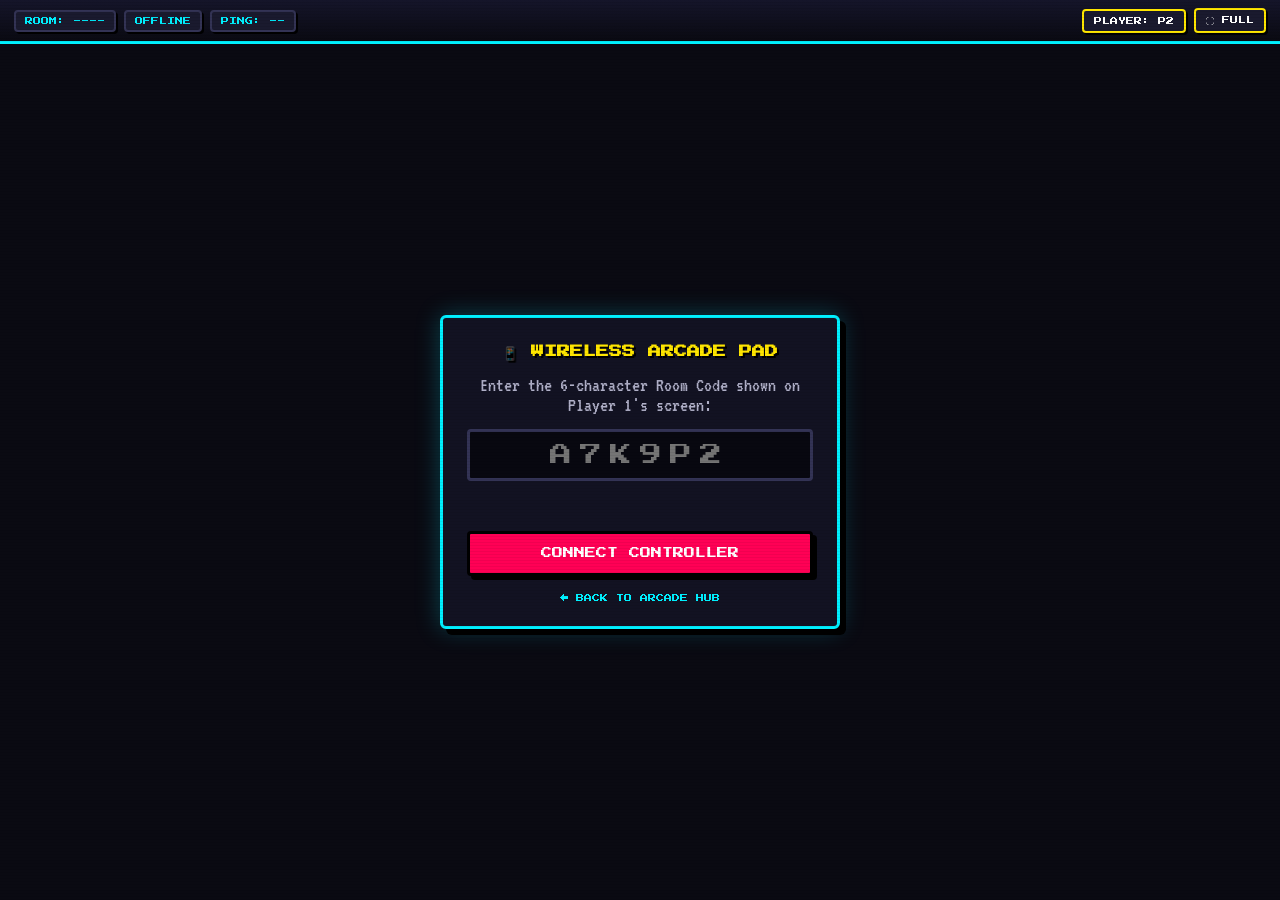
==== controller.html @ 1a650fc5 "feat: Nexus Retro Arcade with 80s CRT UI, 2-device multiplayer & OWASP Top 10 hardening" ====
<!DOCTYPE html>
<html lang="en">
<head>
    <meta charset="UTF-8">
    <meta name="viewport" content="width=device-width, initial-scale=1.0, maximum-scale=1.0, user-scalable=no, viewport-fit=cover">
    <meta name="apple-mobile-web-app-capable" content="yes">
    <meta name="apple-mobile-web-app-status-bar-style" content="black-translucent">
    <title>Nexus Retro Wireless Controller</title>
    <link rel="preconnect" href="https://fonts.googleapis.com">
    <link rel="preconnect" href="https://fonts.gstatic.com" crossorigin>
    <link href="https://fonts.googleapis.com/css2?family=Press+Start+2P&family=VT323&display=swap" rel="stylesheet">
    <style>
        :root {
            --bg-base: #0a0a12;
            --bg-shell: #171728;
            --border-arcade: #333355;
            --accent-cyan: #00f0ff;
            --accent-magenta: #ff0055;
            --accent-yellow: #ffe600;
            --accent-green: #33ff33;
            --font-pixel: 'Press Start 2P', monospace;
            --font-retro: 'VT323', monospace;
        }
        * { box-sizing: border-box; margin: 0; padding: 0; -webkit-tap-highlight-color: transparent; }
        html, body {
            width: 100%;
            height: 100%;
            overflow: hidden;
            background: var(--bg-base);
            color: #ffffff;
            font-family: var(--font-pixel);
            user-select: none;
            -webkit-user-select: none;
            touch-action: none;
            display: flex;
            flex-direction: column;
        }
        .scanlines {
            position: fixed;
            inset: 0;
            background: repeating-linear-gradient(0deg, rgba(0,0,0,0.14) 0px, rgba(0,0,0,0.14) 1px, transparent 1px, transparent 3px);
            pointer-events: none;
            z-index: 999;
            opacity: 0.4;
        }
        .ctrl-header {
            display: flex;
            justify-content: space-between;
            align-items: center;
            padding: 8px 14px;
            background: linear-gradient(180deg, #15152a, #0a0a12);
            border-bottom: 3px solid var(--accent-cyan);
            gap: 8px;
            flex-wrap: wrap;
            z-index: 10;
        }
        .ctrl-status-group {
            display: flex;
            align-items: center;
            gap: 8px;
            flex-wrap: wrap;
        }
        .ctrl-pill {
            font-size: 8px;
            padding: 5px 9px;
            border-radius: 4px;
            background: #1a1a2e;
            border: 2px solid var(--border-arcade);
            color: var(--accent-cyan);
            box-shadow: 2px 2px 0 #000;
        }
        .ctrl-pill.live {
            border-color: var(--accent-green);
            color: var(--accent-green);
        }
        .ctrl-pill.err {
            border-color: var(--accent-magenta);
            color: var(--accent-magenta);
        }
        .ctrl-btn-sm {
            font-family: var(--font-pixel);
            font-size: 8px;
            padding: 6px 10px;
            background: #1a1a2e;
            color: #fff;
            border: 2px solid var(--accent-yellow);
            border-radius: 4px;
            box-shadow: 2px 2px 0 #000;
            cursor: pointer;
        }
        .ctrl-btn-sm:active {
            transform: translate(2px, 2px);
            box-shadow: none;
        }

        /* Room Entry Overlay */
        .room-gate {
            flex: 1;
            display: flex;
            align-items: center;
            justify-content: center;
            padding: 20px;
            z-index: 20;
        }
        .room-card {
            width: 100%;
            max-width: 400px;
            background: #121222;
            border: 3px solid var(--accent-cyan);
            border-radius: 6px;
            padding: 24px;
            box-shadow: 6px 6px 0 #000, 0 0 25px rgba(0,240,255,0.25);
            text-align: center;
            display: flex;
            flex-direction: column;
            gap: 14px;
        }
        .room-card h1 {
            font-size: 13px;
            color: var(--accent-yellow);
            text-shadow: 2px 2px 0 #000;
            line-height: 1.5;
        }
        .room-card p {
            font-family: var(--font-retro);
            font-size: 20px;
            color: #b0b0c8;
        }
        .room-input {
            font-family: var(--font-pixel);
            font-size: 22px;
            letter-spacing: 8px;
            text-align: center;
            text-transform: uppercase;
            padding: 12px;
            background: #080810;
            border: 3px solid var(--border-arcade);
            border-radius: 4px;
            color: var(--accent-green);
            outline: none;
        }
        .room-input:focus {
            border-color: var(--accent-cyan);
        }
        .room-connect-btn {
            font-family: var(--font-pixel);
            font-size: 11px;
            padding: 14px;
            background: var(--accent-magenta);
            color: #fff;
            border: 3px solid #000;
            border-radius: 4px;
            box-shadow: 4px 4px 0 #000;
            cursor: pointer;
        }
        .room-connect-btn:active {
            transform: translate(3px, 3px);
            box-shadow: none;
        }

        /* Gamepad Deck */
        .gamepad-deck {
            flex: 1;
            display: none;
            align-items: center;
            justify-content: space-between;
            padding: 14px 22px env(safe-area-inset-bottom) 22px;
            background: radial-gradient(circle at 50% 50%, #1c1c34 0%, #0a0a12 90%);
            gap: 12px;
        }
        .gamepad-deck.active {
            display: flex;
        }

        /* D-Pad */
        .dpad-shell {
            display: grid;
            grid-template-columns: repeat(3, 62px);
            grid-template-rows: repeat(3, 62px);
            gap: 4px;
            background: #0e0e1a;
            padding: 10px;
            border: 3px solid var(--border-arcade);
            border-radius: 10px;
            box-shadow: 5px 5px 0 #000;
        }
        .pad-key {
            background: #23233d;
            border: 2px solid #44446e;
            border-radius: 6px;
            color: #e0e0f0;
            font-size: 20px;
            display: flex;
            align-items: center;
            justify-content: center;
            box-shadow: 3px 3px 0 #000;
            transition: background 0.05s, transform 0.05s;
        }
        .pad-key.pressed {
            background: var(--accent-cyan);
            color: #000;
            border-color: #fff;
            transform: translate(2px, 2px);
            box-shadow: none;
        }
        .dpad-core {
            background: #171728;
            border-radius: 4px;
            border: 2px solid #2b2b48;
        }

        /* Center Select / Start */
        .center-shell {
            display: flex;
            flex-direction: column;
            align-items: center;
            gap: 14px;
        }
        .game-banner {
            font-family: var(--font-retro);
            font-size: 18px;
            color: var(--accent-yellow);
            text-align: center;
            max-width: 180px;
            white-space: nowrap;
            overflow: hidden;
            text-overflow: ellipsis;
        }
        .sys-btn-row {
            display: flex;
            gap: 12px;
        }
        .sys-btn {
            font-family: var(--font-pixel);
            font-size: 8px;
            padding: 12px 14px;
            background: #23233d;
            color: #cbd5e1;
            border: 2px solid #44446e;
            border-radius: 4px;
            box-shadow: 3px 3px 0 #000;
        }
        .sys-btn.pressed {
            background: var(--accent-yellow);
            color: #000;
            transform: translate(2px, 2px);
            box-shadow: none;
        }

        /* A / B Action Cluster */
        .ab-shell {
            display: flex;
            align-items: center;
            gap: 18px;
            background: #0e0e1a;
            padding: 16px 18px;
            border: 3px solid var(--border-arcade);
            border-radius: 10px;
            box-shadow: 5px 5px 0 #000;
        }
        .ab-btn {
            width: 78px;
            height: 78px;
            border-radius: 50%;
            font-family: var(--font-pixel);
            font-size: 20px;
            color: #fff;
            border: 3px solid #000;
            box-shadow: 4px 4px 0 #000;
            display: flex;
            align-items: center;
            justify-content: center;
        }
        .ab-b {
            background: #d62246;
            border-color: var(--accent-magenta);
            margin-top: 18px;
        }
        .ab-a {
            background: #0070d1;
            border-color: var(--accent-cyan);
            margin-bottom: 18px;
        }
        .ab-btn.pressed {
            transform: translate(3px, 3px);
            box-shadow: none;
            filter: brightness(1.35);
        }

        @media (max-height: 450px) {
            .room-gate {
                padding: 8px 16px;
            }
            .room-card {
                padding: 14px 18px;
                gap: 8px;
            }
            .room-card h1 {
                font-size: 11px;
            }
            .room-card p {
                font-size: 16px;
            }
            .room-input {
                font-size: 18px;
                padding: 8px;
            }
            .room-connect-btn {
                padding: 10px;
                font-size: 10px;
            }
        }

        @media (max-width: 600px) and (orientation: portrait) {
            .gamepad-deck.active {
                flex-direction: column;
                justify-content: space-evenly;
                padding: 16px 12px;
            }
            .dpad-shell {
                grid-template-columns: repeat(3, 56px);
                grid-template-rows: repeat(3, 56px);
            }
            .ab-btn {
                width: 72px;
                height: 72px;
            }
        }
    </style>
</head>
<body>
    <div class="scanlines"></div>

    <header class="ctrl-header">
        <div class="ctrl-status-group">
            <span id="ctrlRoomBadge" class="ctrl-pill">ROOM: ----</span>
            <span id="ctrlStatusBadge" class="ctrl-pill">OFFLINE</span>
            <span id="ctrlPingBadge" class="ctrl-pill">PING: --</span>
        </div>
        <div class="ctrl-status-group">
            <button id="btnPlayerToggle" class="ctrl-btn-sm">PLAYER: P2</button>
            <button id="btnFullscreen" class="ctrl-btn-sm">⛶ FULL</button>
        </div>
    </header>

    <!-- Room Code Entry -->
    <div id="roomGate" class="room-gate">
        <div class="room-card">
            <h1>📱 WIRELESS ARCADE PAD</h1>
            <p>Enter the 6-character Room Code shown on Player 1's screen:</p>
            <input id="roomCodeInput" class="room-input" type="text" maxlength="6" placeholder="A7K9P2" autocomplete="off">
            <div id="roomErrMsg" style="font-family: var(--font-retro); font-size: 18px; color: var(--accent-magenta); min-height: 22px;"></div>
            <button id="btnConnectRoom" class="room-connect-btn">CONNECT CONTROLLER</button>
            <a href="index.html" style="font-size: 8px; color: var(--accent-cyan); text-decoration: none; margin-top: 4px;">← BACK TO ARCADE HUB</a>
        </div>
    </div>

    <!-- Tactile Wireless Gamepad -->
    <main id="gamepadDeck" class="gamepad-deck">
        <!-- Left D-Pad -->
        <div class="dpad-shell">
            <div></div>
            <div class="pad-key" data-btn="4">▲</div>
            <div></div>
            <div class="pad-key" data-btn="6">◄</div>
            <div class="dpad-core"></div>
            <div class="pad-key" data-btn="7">►</div>
            <div></div>
            <div class="pad-key" data-btn="5">▼</div>
            <div></div>
        </div>

        <!-- Center Select & Start -->
        <div class="center-shell">
            <div id="ctrlGameTitle" class="game-banner">READY PLAYER 2</div>
            <div class="sys-btn-row">
                <div class="sys-btn" data-btn="2">SELECT</div>
                <div class="sys-btn" data-btn="3">START</div>
            </div>
        </div>

        <!-- Right B & A -->
        <div class="ab-shell">
            <div class="ab-btn ab-b" data-btn="1">B</div>
            <div class="ab-btn ab-a" data-btn="0">A</div>
        </div>
    </main>

    <script src="js/netplay.js"></script>
    <script src="js/controller.js"></script>
</body>
</html>
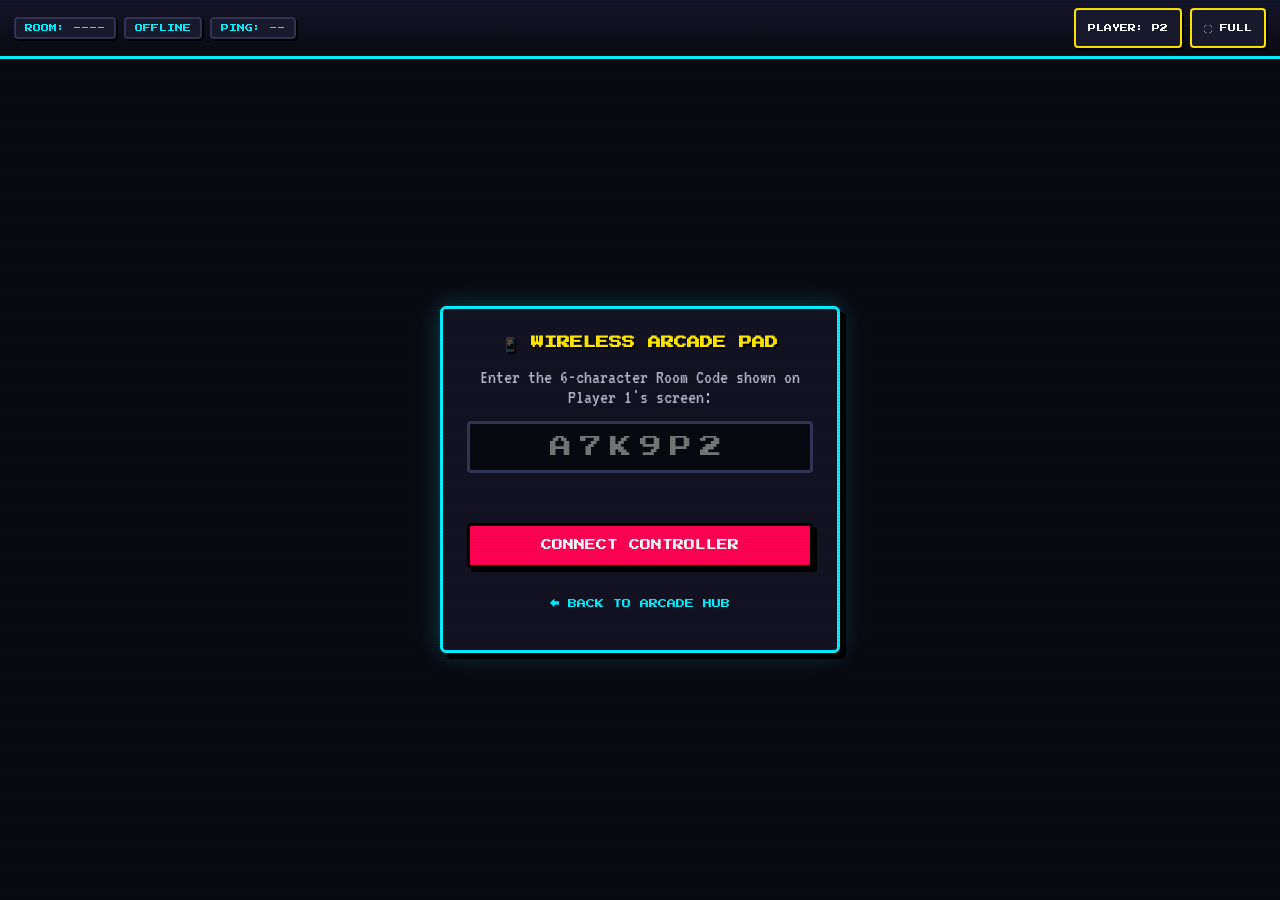
==== commit 8e3ee017: "fix: Game Boy games, 2P error/still-frame handling; responsive player UI Tested the 2-player feature" ====
--- a/controller.html
+++ b/controller.html
@@ -6,6 +6,7 @@
     <meta name="apple-mobile-web-app-capable" content="yes">
     <meta name="apple-mobile-web-app-status-bar-style" content="black-translucent">
     <title>Nexus Retro Wireless Controller</title>
+    <link rel="icon" href="data:image/svg+xml,%3Csvg xmlns=%27http://www.w3.org/2000/svg%27 viewBox=%270 0 100 100%27%3E%3Ctext y=%27.9em%27 font-size=%2790%27%3E%F0%9F%95%B9%EF%B8%8F%3C/text%3E%3C/svg%3E">
     <link rel="preconnect" href="https://fonts.googleapis.com">
     <link rel="preconnect" href="https://fonts.gstatic.com" crossorigin>
     <link href="https://fonts.googleapis.com/css2?family=Press+Start+2P&family=VT323&display=swap" rel="stylesheet">
@@ -80,7 +81,8 @@
         .ctrl-btn-sm {
             font-family: var(--font-pixel);
             font-size: 8px;
-            padding: 6px 10px;
+            padding: 6px 12px;
+            min-height: 40px;
             background: #1a1a2e;
             color: #fff;
             border: 2px solid var(--accent-yellow);
@@ -88,6 +90,17 @@
             box-shadow: 2px 2px 0 #000;
             cursor: pointer;
         }
+        .room-back-link {
+            display: inline-flex;
+            align-items: center;
+            justify-content: center;
+            min-height: 44px;
+            padding: 0 12px;
+            font-size: 9px;
+            color: var(--accent-cyan);
+            text-decoration: none;
+        }
+        .room-back-link:active { color: var(--accent-yellow); }
         .ctrl-btn-sm:active {
             transform: translate(2px, 2px);
             box-shadow: none;
@@ -351,7 +364,7 @@
             <input id="roomCodeInput" class="room-input" type="text" maxlength="6" placeholder="A7K9P2" autocomplete="off">
             <div id="roomErrMsg" style="font-family: var(--font-retro); font-size: 18px; color: var(--accent-magenta); min-height: 22px;"></div>
             <button id="btnConnectRoom" class="room-connect-btn">CONNECT CONTROLLER</button>
-            <a href="index.html" style="font-size: 8px; color: var(--accent-cyan); text-decoration: none; margin-top: 4px;">← BACK TO ARCADE HUB</a>
+            <a href="index.html" class="room-back-link">← BACK TO ARCADE HUB</a>
         </div>
     </div>
 
